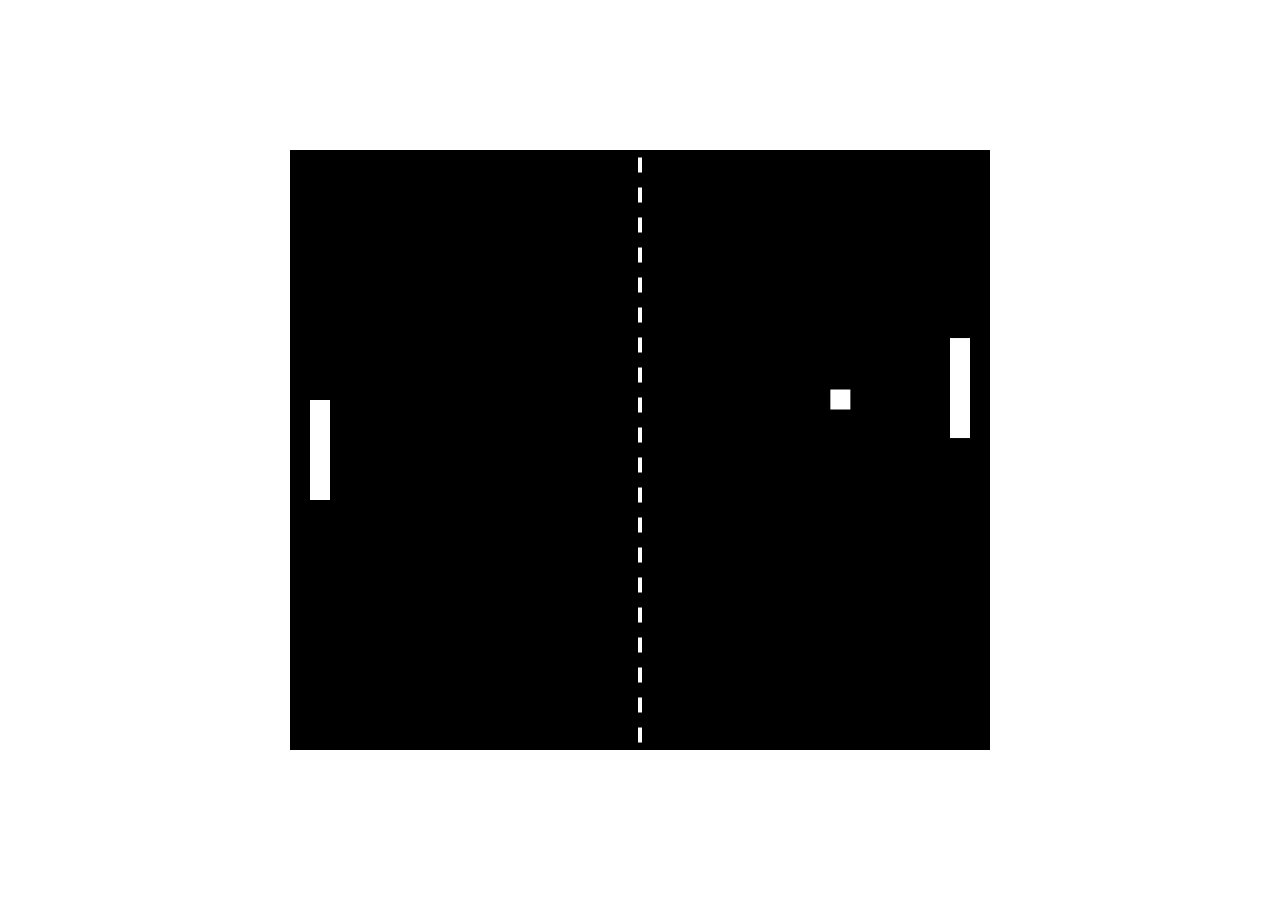
==== pong.html @ 30a8c789 "ai interaction completed, serve introduced to prevent exploits" ====
<!doctype html>
<html land="en">
<head>
    
    <link href="pong.css" rel="stylesheet">

</head>
<body>
<script>
var WIDTH     = 700, 
    HEIGHT    = 600, 
    pi        = Math.PI, 
    UpArrow   = 38,
    DownArrow = 40,
    canvas,
    ctx,
    keystate,
    player = {
        x: null,
        y: null,
        width:  20,
        height: 100,
        update: function() {
            if (keystate[UpArrow]) this.y -= 7;
            if (keystate[DownArrow]) this.y += 7;
            this.y = Math.max(Math.min(this.y, HEIGHT - this.height), 0);
        },
        draw: function() {
            ctx.fillRect(this.x, this.y, this.width, this.height);
        }
    },

ai = {
	x: null,
	y: null,
	width:  20,
	height: 100,

	update: function() {
		var desty = ball.y - (this.height - ball.side)*0.5;
		this.y += (desty - this.y) * 0.1;
		this.y = Math.max(Math.min(this.y, HEIGHT - this.height), 0);
	},

	draw: function() {
		ctx.fillRect(this.x, this.y, this.width, this.height);
	}
},

ball = {
	x:   null,
	y:   null,
	vel: null,
	side:  20,
	speed: 12,

	serve: function(side) {
		var r = Math.random();
		this.x = side===1 ? player.x+player.width : ai.x - this.side;
		this.y = (HEIGHT - this.side)*r;
		var phi = 0.1*pi*(1 - 2*r);
		this.vel = {
			x: side*this.speed*Math.cos(phi),
			y: this.speed*Math.sin(phi)
		}
	},
    
	update: function() {
		this.x += this.vel.x;
		this.y += this.vel.y;
		if (0 > this.y || this.y+this.side > HEIGHT) {
			var offset = this.vel.y < 0 ? 0 - this.y : HEIGHT - (this.y+this.side);
			this.y += 2*offset;
			this.vel.y *= -1;
		}
		var AABBIntersect = function(ax, ay, aw, ah, bx, by, bw, bh) {
			return ax < bx+bw && ay < by+bh && bx < ax+aw && by < ay+ah;
		};
		var pdle = this.vel.x < 0 ? player : ai;
		if (AABBIntersect(pdle.x, pdle.y, pdle.width, pdle.height,
				this.x, this.y, this.side, this.side)
		) {	
			this.x = pdle===player ? player.x+player.width : ai.x - this.side;
			var n = (this.y+this.side - pdle.y)/(pdle.height+this.side);
			var phi = 0.25*pi*(2*n - 1); // pi/4 = 45
			var smash = Math.abs(phi) > 0.2*pi ? 1.5 : 1;
			this.vel.x = smash*(pdle===player ? 1 : -1)*this.speed*Math.cos(phi);
			this.vel.y = smash*this.speed*Math.sin(phi);
		}
		if (0 > this.x+this.side || this.x > WIDTH) {
			this.serve(pdle===player ? 1 : -1);
		}
	},

	draw: function() {
		ctx.fillRect(this.x, this.y, this.side, this.side);
	}
};

function main() {
	canvas = document.createElement("canvas");
	canvas.width = WIDTH;
	canvas.height = HEIGHT;
	ctx = canvas.getContext("2d");
	document.body.appendChild(canvas);
	keystate = {};
	document.addEventListener("keydown", function(evt) {
		keystate[evt.keyCode] = true;
	});
	document.addEventListener("keyup", function(evt) {
		delete keystate[evt.keyCode];
	});
	init();
	var loop = function() {
		update();
		draw();
		window.requestAnimationFrame(loop, canvas);
	};
	window.requestAnimationFrame(loop, canvas);
}

function init() {
	player.x = player.width;
	player.y = (HEIGHT - player.height)/2;
	ai.x = WIDTH - (player.width + ai.width);
	ai.y = (HEIGHT - ai.height)/2;
	ball.serve(1);
}

function update() {
	ball.update();
	player.update();
	ai.update();
}

function draw() {
	ctx.fillRect(0, 0, WIDTH, HEIGHT);
	ctx.save();
	ctx.fillStyle = "#fff";
	ball.draw();
	player.draw();
	ai.draw();
	// draw the net
	var w = 4;
	var x = (WIDTH - w)*0.5;
	var y = 0;
	var step = HEIGHT/20;
	while (y < HEIGHT) {
		ctx.fillRect(x, y+step*0.25, w, step*0.5);
		y += step;
	}
	ctx.restore();
}

    main();
</script>
</body>
</html>
---- pong.css ----
canvas {
    position: absolute;
    margin: auto;
    top: 0;
    bottom: 0;
    left: 0;
    right: 0;
}
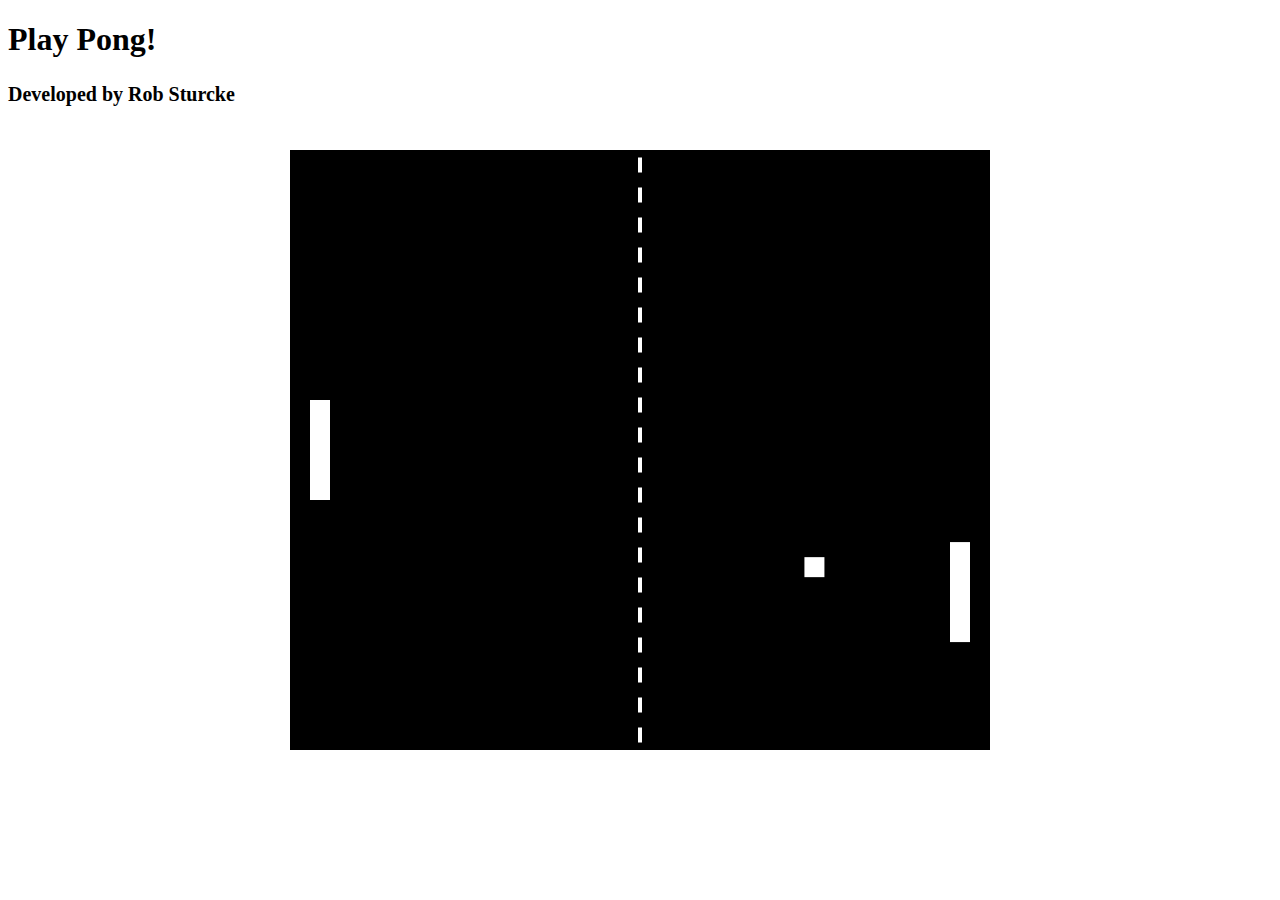
==== commit 1c8e93c5: "ghpages commit" ====
--- a/pong.html
+++ b/pong.html
@@ -6,6 +6,8 @@
 
 </head>
 <body>
+    <h1>Play Pong!</h1>
+    <h2><small>Developed by Rob Sturcke</small></h2>
 <script>
 var WIDTH     = 700, 
     HEIGHT    = 600, 
